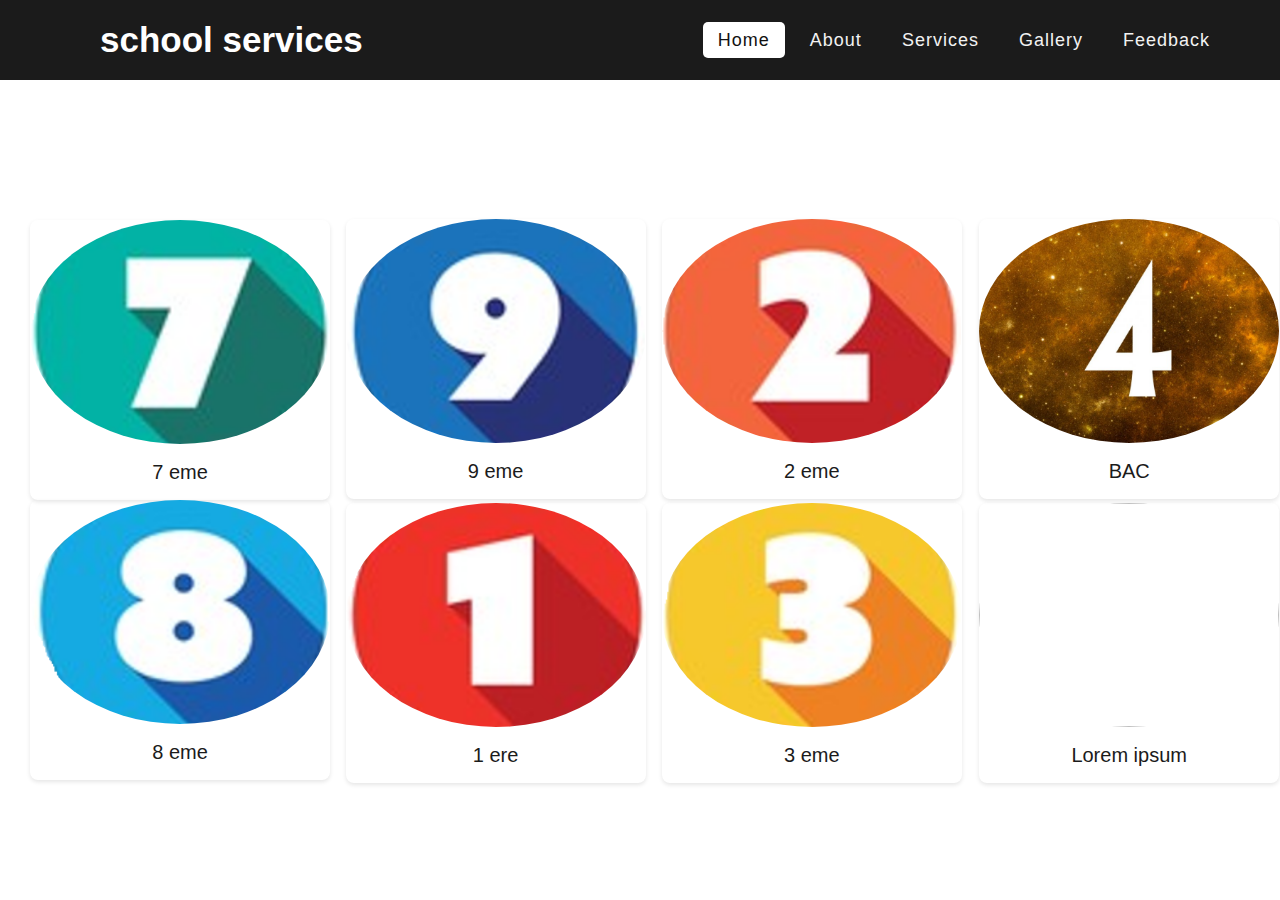
==== services.html @ 54d81617 "first commit" ====
<!DOCTYPE html>
<html lang="en">
<head>
    <link rel="stylesheet" href="services.css">
    <meta http-equiv="content-type" content="text/html; charset=utf-8" />
    <link rel="stylesheet" href="https://cdnjs.cloudflare.com/ajax/libs/font-awesome/5.15.3/css/all.min.css"/>
    <title>services</title>
</head>
<body>
    <nav>
        <div class="logo">
           school services
        </div>
        <input type="checkbox" id="click">
        <label for="click" class="menu-btn">
        <i class="fas fa-bars"></i>
        </label>
        <ul>
           <li><a class="active" href="index.html">Home</a></li>
           <li><a href="#">About</a></li>
           <li><a href="#">Services</a></li>
           <li><a href="#">Gallery</a></li>
           <li><a href="#">Feedback</a></li>
        </ul>
     </nav>
    <div class="content">
     <div class="card">
        <img src="7.PNG"/>
        <h3>7 eme</h3>
        <div class="focus-content">
          <p>Lorem ipsum dolor sit amet, consectetur adipiscing elit.<br/> <a href="#">Link to source</a>
          </p>
        </div>
      </div>

      <div class="card">
        <img src="8.PNG"/>
        <h3>8 eme</h3>
        <div class="focus-content">
          <p>Lorem ipsum dolor sit amet, consectetur adipiscing elit.<br/> <a href="#">Link to source</a>
          </p>
        </div>
      </div>

      <div class="card2" style="position: fixed; top: 15%; left: 27%;">
        <img src="9.PNG"/>
        <h3>9 eme</h3>
        <div class="focus-content">
          <p>Lorem ipsum dolor sit amet, consectetur adipiscing elit.<br/> <a href="#">Link to source</a>
          </p>
        </div>
      </div>

      <div class="card2"style="position: fixed; top: 58%; left: 27%;" >
        <img src="1.PNG"/>
        <h3>1 ere</h3>
        <div class="focus-content">
          <p>Lorem ipsum dolor sit amet, consectetur adipiscing elit.<br/> <a href="#">Link to source</a>
          </p>
        </div>
      </div>

      <div class="card2" style="position: fixed; top: 15%; left: 51.7%;">
        <img src="2.PNG"/>
        <h3>2 eme</h3>
        <div class="focus-content">
          <p>Lorem ipsum dolor sit amet, consectetur adipiscing elit.<br/> <a href="#">Link to source</a>
          </p>
        </div>
      </div>

      <div class="card2"style="position: fixed; top: 58%; left: 51.7%;" >
        <img src="3.PNG"/>
        <h3>3 eme</h3>
        <div class="focus-content">
          <p>Lorem ipsum dolor sit amet, consectetur adipiscing elit.<br/> <a href="#">Link to source</a>
          </p>
        </div>
      </div>

      <div class="card2" style="position: fixed; top: 15%; left: 76.5%;">
        <img src="4.png"/>
        <h3>BAC</h3>
        <div class="focus-content">
          <p>Lorem ipsum dolor sit amet, consectetur adipiscing elit.<br/> <a href="#">Link to source</a>
          </p>
        </div>
      </div>

      <div class="card2" style="position: fixed; top: 58%; left: 76.5%;">
        <img src="https://picsum.photos/id/404/367/267"/>
        <h3>Lorem ipsum</h3>
        <div class="focus-content">
          <p>Lorem ipsum dolor sit amet, consectetur adipiscing elit.<br/> <a href="#">Link to source</a>
          </p>
        </div>
      </div>

    </div>
</body>
</html>
---- services.css ----
.card {

    width: 300px;
    height: 280px;
    padding: 0;
    box-shadow: 0 2px 4px 0 rgba(0,0,0,0.1);
    border-radius: 8px;
    box-sizing: border-box;
    overflow: hidden;
  }
  
  .card * {
    transition: 0.3s ease all;
  }
  
  .card img {
    border-radius: 100%;
    margin: 0;
    width: 300px;
    height: 224px;
    object-fit: cover;
    display: block;
  }
  
  .card h3 {
    margin: 0;
    padding: 12px 12px 48px;
    line-height: 32px;
    font-weight: 500;
    font-size: 20px;
  }
  
  .card .focus-content {
    display: block;
    padding: 8px 12px;
  }
  
  .card p {
    margin: 0;
    line-height: 1.5;
  }
  
  .card:hover img, .card:focus-within img {
    margin-top: -80px;
  }
  
  .card:hover h3, .card:focus-within h3 {
    padding: 8px 12px 0;
  }


.card2 {
  
  width: 300px;
  height: 280px;
  padding: 0;
  box-shadow: 0 2px 4px 0 rgba(0,0,0,0.1);
  border-radius: 8px;  box-sizing: border-box;
  overflow: hidden;
}
  
.card2 * {
  transition: 0.3s ease all;
}
  
.card2 img {
  margin: 0;
  width: 300px;
  height: 224px;
  object-fit: cover;
  display: block;
  border-radius: 100%;
}
  
.card2 h3 {
  margin: 0;
  padding: 12px 12px 48px;
  line-height: 32px;
  font-weight: 500;
  font-size: 20px;
}
  
.card2 .focus-content {
  display: block;
  padding: 8px 12px;
}
  
.card2 p {
  margin: 0;
  line-height: 1.5;
}
  
.card2:hover img, .card2:focus-within img {
  margin-top: -80px;
}
  
.card2:hover h3, .card2:focus-within h3 {
  padding: 8px 12px 0;
}
}
body {
    width: auto;
    min-width: auto;
    margin-left: 0 auto;
    margin-right: 0  auto;
    display: block;
    background-color:#c1c1c1;
    font-size:13px;
    font-family: Baloo;
    }
    
    @import url('https://fonts.googleapis.com/css?family=Poppins:400,500,600,700&display=swap');
    *{
      margin: 0;
      padding: 0;
      box-sizing: border-box;
      font-family: 'Poppins', sans-serif;
    } 
    nav{
      display: flex;
      height: 80px;
      width: 100%;
      background: #1b1b1b;
      align-items: center;
      justify-content: space-between;
      padding: 0 50px 0 100px;
      flex-wrap: wrap;
    }
    nav .logo{
      color: #fff;
      font-size: 35px;
      font-weight: 600;
    }
    nav ul{
      display: flex;
      flex-wrap: wrap;
      list-style: none;
    }
    nav ul li{
      margin: 0 5px;
    }
    nav ul li a{
      color: #f2f2f2;
      text-decoration: none;
      font-size: 18px;
      font-weight: 500;
      padding: 8px 15px;
      border-radius: 5px;
      letter-spacing: 1px;
      transition: all 0.3s ease;
    }
    nav ul li a.active,
    nav ul li a:hover{
      color: #111;
      background: #fff;
    }
    nav .menu-btn i{
      color: #fff;
      font-size: 22px;
      cursor: pointer;
      display: none;
    }
    input[type="checkbox"]{
      display: none;
    }
    @media (max-width: 1000px){
      nav{
        padding: 0 40px 0 50px;
      }
    }
    @media (max-width: 920px) {
      nav .menu-btn i{
        display: block;
      }
      #click:checked ~ .menu-btn i:before{
        content: "\f00d";
      }
      nav ul{
        position: fixed;
        top: 80px;
        left: -100%;
        background: #111;
        height: 100vh;
        width: 100%;
        text-align: center;
        display: block;
        transition: all 0.3s ease;
      }
      #click:checked ~ ul{
        left: 0;
      }
      nav ul li{
        width: 100%;
        margin: 40px 0;
      }
      nav ul li a{
        width: 100%;
        margin-left: -100%;
        display: block;
        font-size: 20px;
        transition: 0.6s cubic-bezier(0.68, -0.55, 0.265, 1.55);
      }
      #click:checked ~ ul li a{
        margin-left: 0px;
      }
      nav ul li a.active,
      nav ul li a:hover{
        background: none;
        color: cyan;
      }
    }
    .content{
      position: absolute;
      top: 50%;
      left: 50%;
      transform: translate(-50%, -50%);
      text-align: center;
      z-index: -1;
      width: 100%;
      padding: 0 30px ;
      padding-top: 100px;
      color: #1b1b1b;
    }
    .content div{
      font-size: 20px;
      font-weight: 800;
    }
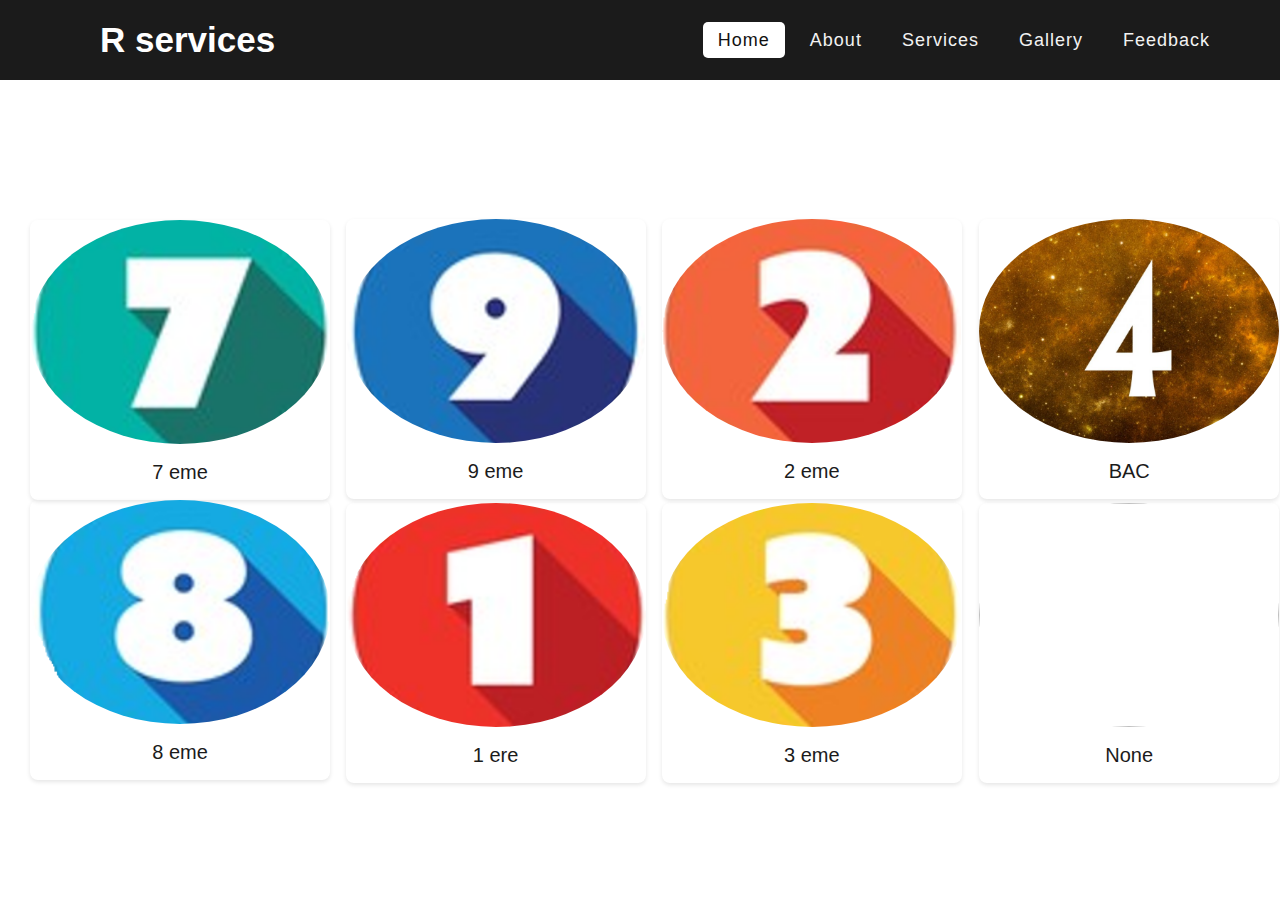
==== commit 3a5c54ed: "5" ====
--- a/services.html
+++ b/services.html
@@ -9,7 +9,7 @@
 <body>
     <nav>
         <div class="logo">
-           school services
+           R services
         </div>
         <input type="checkbox" id="click">
         <label for="click" class="menu-btn">
@@ -28,7 +28,7 @@
         <img src="7.PNG"/>
         <h3>7 eme</h3>
         <div class="focus-content">
-          <p>Lorem ipsum dolor sit amet, consectetur adipiscing elit.<br/> <a href="#">Link to source</a>
+          <p> <a href="#">TOOLS</a><br/><a href="#">COURCES</a>
           </p>
         </div>
       </div>
@@ -37,7 +37,7 @@
         <img src="8.PNG"/>
         <h3>8 eme</h3>
         <div class="focus-content">
-          <p>Lorem ipsum dolor sit amet, consectetur adipiscing elit.<br/> <a href="#">Link to source</a>
+          <p> <a href="#">TOOLS</a><br/><a href="#">COURCES</a>
           </p>
         </div>
       </div>
@@ -46,7 +46,7 @@
         <img src="9.PNG"/>
         <h3>9 eme</h3>
         <div class="focus-content">
-          <p>Lorem ipsum dolor sit amet, consectetur adipiscing elit.<br/> <a href="#">Link to source</a>
+          <p> <a href="#">TOOLS</a><br/><a href="#">COURCES</a>
           </p>
         </div>
       </div>
@@ -55,7 +55,7 @@
         <img src="1.PNG"/>
         <h3>1 ere</h3>
         <div class="focus-content">
-          <p>Lorem ipsum dolor sit amet, consectetur adipiscing elit.<br/> <a href="#">Link to source</a>
+          <p> <a href="#">TOOLS</a><br/><a href="#">COURCES</a>
           </p>
         </div>
       </div>
@@ -64,7 +64,7 @@
         <img src="2.PNG"/>
         <h3>2 eme</h3>
         <div class="focus-content">
-          <p>Lorem ipsum dolor sit amet, consectetur adipiscing elit.<br/> <a href="#">Link to source</a>
+          <p> <a href="#">TOOLS</a><br/><a href="#">COURCES</a>
           </p>
         </div>
       </div>
@@ -73,7 +73,7 @@
         <img src="3.PNG"/>
         <h3>3 eme</h3>
         <div class="focus-content">
-          <p>Lorem ipsum dolor sit amet, consectetur adipiscing elit.<br/> <a href="#">Link to source</a>
+          <p> <a href="#">TOOLS</a><br/><a href="#">COURCES</a>
           </p>
         </div>
       </div>
@@ -82,16 +82,16 @@
         <img src="4.png"/>
         <h3>BAC</h3>
         <div class="focus-content">
-          <p>Lorem ipsum dolor sit amet, consectetur adipiscing elit.<br/> <a href="#">Link to source</a>
+          <p> <a href="#">TOOLS</a><br/><a href="#">COURCES</a>
           </p>
         </div>
       </div>
 
       <div class="card2" style="position: fixed; top: 58%; left: 76.5%;">
         <img src="https://picsum.photos/id/404/367/267"/>
-        <h3>Lorem ipsum</h3>
+        <h3>None</h3>
         <div class="focus-content">
-          <p>Lorem ipsum dolor sit amet, consectetur adipiscing elit.<br/> <a href="#">Link to source</a>
+          <p> <a href="#">TOOLS</a><br/><a href="#">COURCES</a>
           </p>
         </div>
       </div>
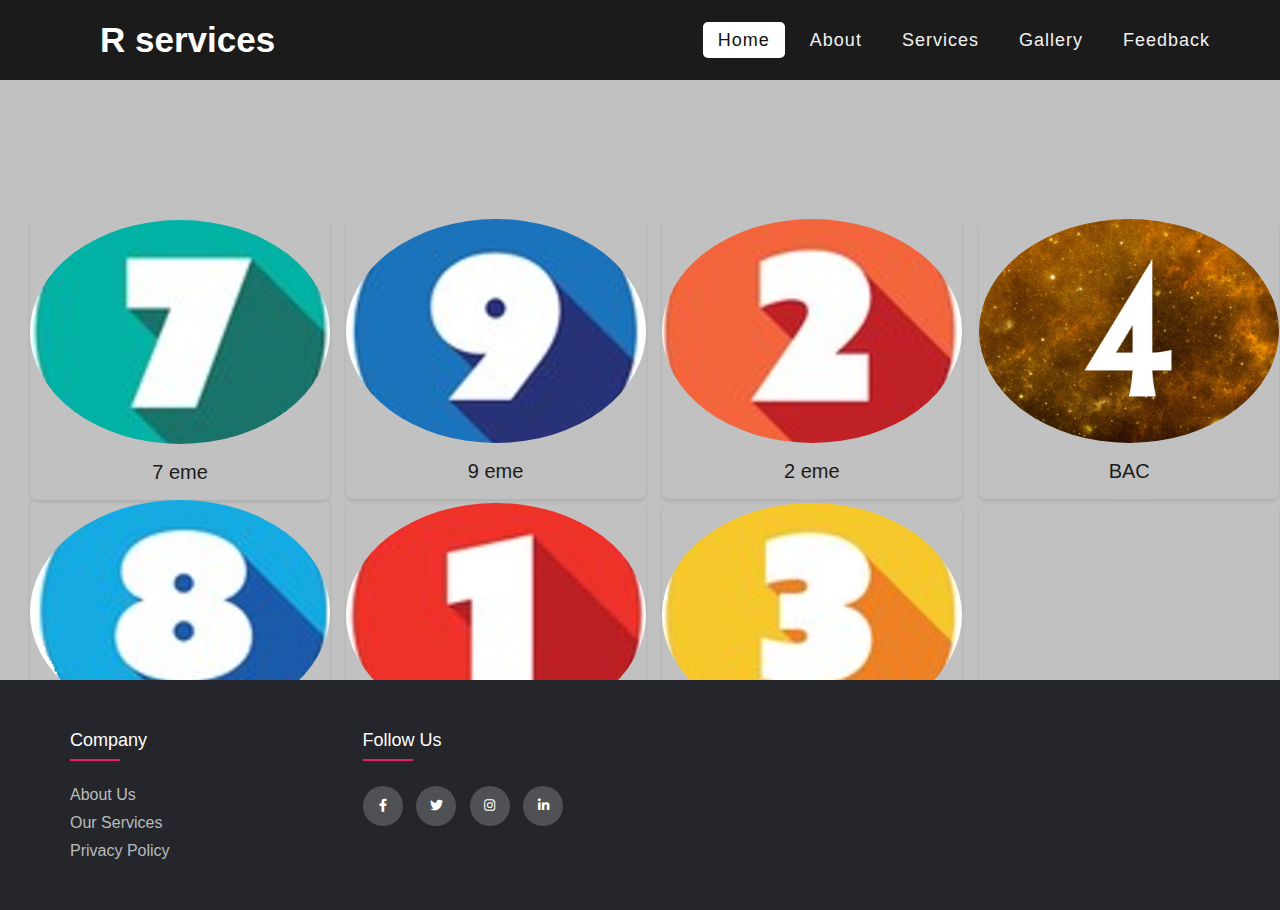
==== commit 5be78a32: "ww" ====
--- a/services.html
+++ b/services.html
@@ -95,7 +95,33 @@
           </p>
         </div>
       </div>
+    </div>
 
-    </div>
+    <div class="f">
+      <footer class="footer">
+       <div class="container">
+         <div class="row">
+           <div class="footer-col">
+             <h4>company</h4>
+             <ul>
+               <li><a href="#">about us</a></li>
+               <li><a href="#">our services</a></li>
+               <li><a href="#">privacy policy</a></li>
+             </ul>
+           </div>
+           <div class="footer-col">
+             <h4>follow us</h4>
+             <div class="social-links">
+               <a href="#"><i class="fab fa-facebook-f"></i></a>
+               <a href="#"><i class="fab fa-twitter"></i></a>
+               <a href="#"><i class="fab fa-instagram"></i></a>
+               <a href="#"><i class="fab fa-linkedin-in"></i></a>
+             </div>
+           </div>
+         </div>
+       </div>
+    </footer>
+   </div>
+
 </body>
 </html>--- a/services.css
+++ b/services.css
@@ -97,7 +97,7 @@
 .card2:hover h3, .card2:focus-within h3 {
   padding: 8px 12px 0;
 }
-}
+
 body {
     width: auto;
     min-width: auto;
@@ -163,52 +163,6 @@
     input[type="checkbox"]{
       display: none;
     }
-    @media (max-width: 1000px){
-      nav{
-        padding: 0 40px 0 50px;
-      }
-    }
-    @media (max-width: 920px) {
-      nav .menu-btn i{
-        display: block;
-      }
-      #click:checked ~ .menu-btn i:before{
-        content: "\f00d";
-      }
-      nav ul{
-        position: fixed;
-        top: 80px;
-        left: -100%;
-        background: #111;
-        height: 100vh;
-        width: 100%;
-        text-align: center;
-        display: block;
-        transition: all 0.3s ease;
-      }
-      #click:checked ~ ul{
-        left: 0;
-      }
-      nav ul li{
-        width: 100%;
-        margin: 40px 0;
-      }
-      nav ul li a{
-        width: 100%;
-        margin-left: -100%;
-        display: block;
-        font-size: 20px;
-        transition: 0.6s cubic-bezier(0.68, -0.55, 0.265, 1.55);
-      }
-      #click:checked ~ ul li a{
-        margin-left: 0px;
-      }
-      nav ul li a.active,
-      nav ul li a:hover{
-        background: none;
-        color: cyan;
-      }
-    }
     .content{
       position: absolute;
       top: 50%;
@@ -224,4 +178,155 @@
     .content div{
       font-size: 20px;
       font-weight: 800;
-    }+    }
+
+    .f{
+      padding-top: 600px;
+      position: relative;
+      bottom: 0;
+      width: 100%;
+    }
+    .container{
+      max-width: 1170px;
+      margin:auto;
+    }
+    .row{
+      display: flex;
+      flex-wrap: wrap;
+    }
+    .footer ul{
+      list-style: none;
+    }
+    .footer{
+      background-color: #24262b;
+        padding: 50px 0;
+    }
+    .footer-col{
+       width: 25%;
+       padding: 0 15px;
+    }
+    .footer-col h4{
+      font-size: 18px;
+      color: #ffffff;
+      text-transform: capitalize;
+      margin-bottom: 35px;
+      font-weight: 500;
+      position: relative;
+    }
+    .footer-col h4::before{
+      content: '';
+      position: absolute;
+      left:0;
+      bottom: -10px;
+      background-color: #e91e63;
+      height: 2px;
+      box-sizing: border-box;
+      width: 50px;
+    }
+    .footer-col ul li:not(:last-child){
+      margin-bottom: 10px;
+    }
+    .footer-col ul li a{
+      font-size: 16px;
+      text-transform: capitalize;
+      color: #ffffff;
+      text-decoration: none;
+      font-weight: 300;
+      color: #bbbbbb;
+      display: block;
+      transition: all 0.3s ease;
+    }
+    .footer-col ul li a:hover{
+      color: #ffffff;
+      padding-left: 8px;
+    }
+    .footer-col .social-links a{
+      display: inline-block;
+      height: 40px;
+      width: 40px;
+      background-color: rgba(255,255,255,0.2);
+      margin:0 10px 10px 0;
+      text-align: center;
+      line-height: 40px;
+      border-radius: 50%;
+      color: #ffffff;
+      transition: all 0.5s ease;
+    }
+    .footer-col .social-links a:hover{
+      color: #24262b;
+      background-color: #ffffff;
+    }
+    
+    /*responsive*/
+    @media(max-width: 767px){
+      .footer-col{
+        width: 50%;
+        margin-bottom: 30px;
+    }
+    nav{
+      padding: 0 40px 0 50px;
+    }
+    }
+
+    @media(max-width: 767px){
+      .footer-col{
+        width: 50%;
+        margin-bottom: 30px;
+    }
+    nav{
+      padding: 0 40px 0 50px;
+    }
+    }
+    @media(max-width: 650px){
+      .footer-col{
+        width: 100%;
+      
+    }
+      .f{
+        padding-top: 1000px;
+        position: relative;
+        bottom: 0;
+        width: 100%;
+      }
+    
+      nav .menu-btn i{
+        display: block;
+      }
+      #click:checked ~ .menu-btn i:before{
+        content: "\f00d";
+      }
+      nav ul{
+        position: fixed;
+        top: 80px;
+        left: -100%;
+        background: #111;
+        height: 100vh;
+        width: 100%;
+        text-align: center;
+        display: block;
+        transition: all 0.3s ease;
+      }
+      #click:checked ~ ul{
+        left: 0;
+      }
+      nav ul li{
+        width: 100%;
+        margin: 40px 0;
+      }
+      nav ul li a{
+        width: 100%;
+        margin-left: -100%;
+        display: block;
+        font-size: 20px;
+        transition: 0.6s cubic-bezier(0.68, -0.55, 0.265, 1.55);
+      }
+      #click:checked ~ ul li a{
+        margin-left: 0px;
+      }
+      nav ul li a.active,
+      nav ul li a:hover{
+        background: none;
+        color: cyan;
+      }
+    
+    }
